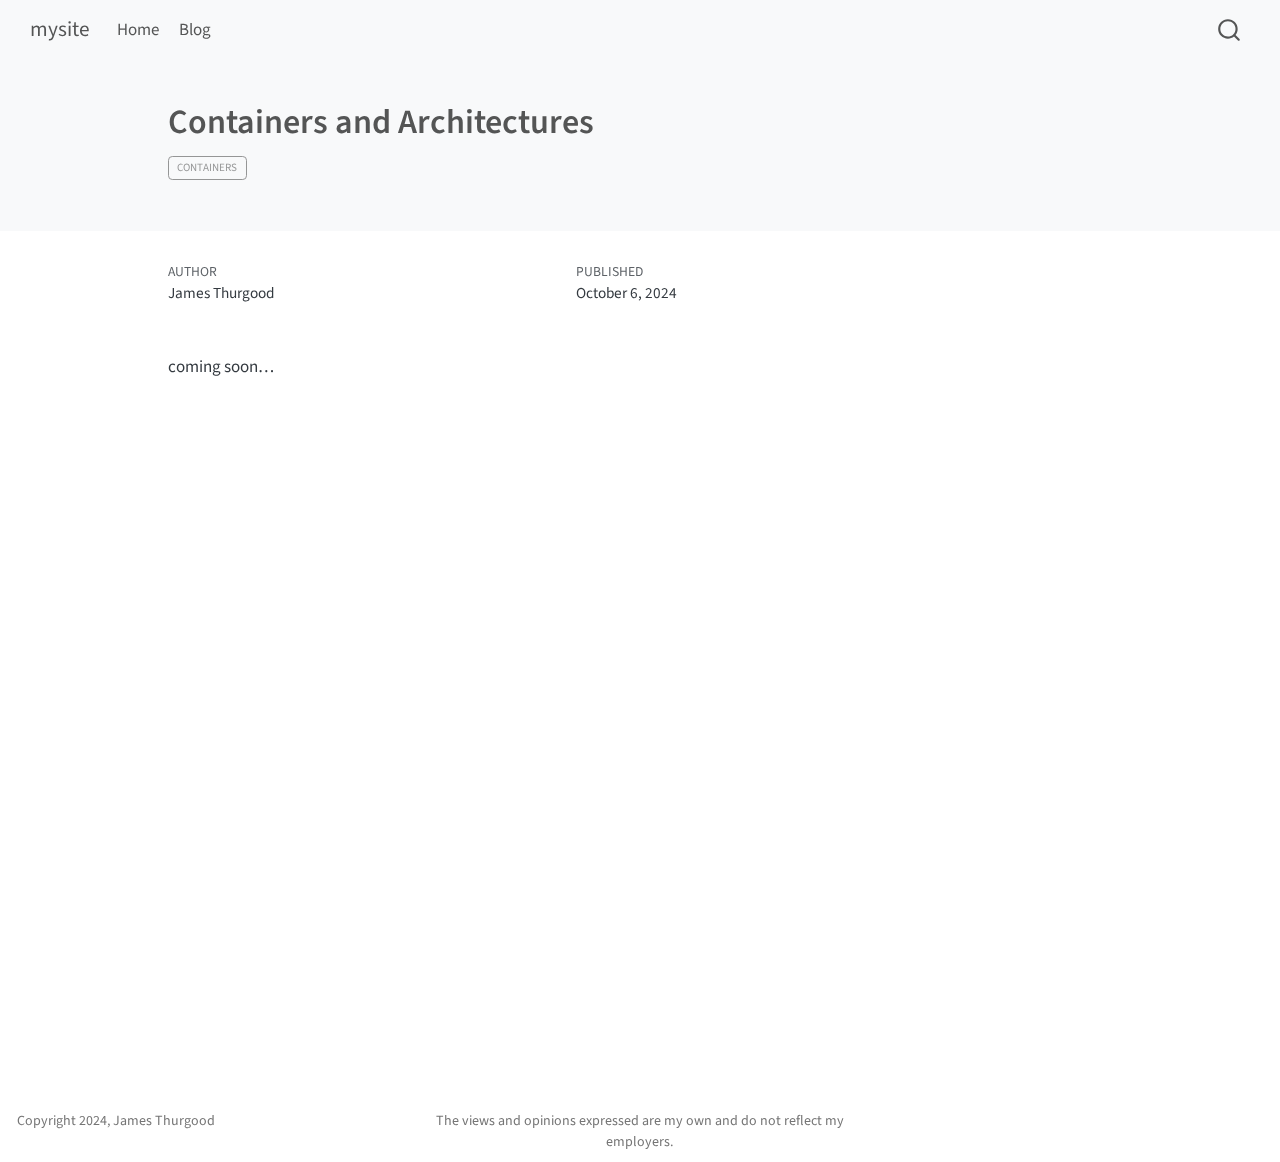
==== blog/posts/containers_and_architectures/index.html @ 8e140ffe "Built site for gh-pages" ====
<!DOCTYPE html>
<html xmlns="http://www.w3.org/1999/xhtml" lang="en" xml:lang="en"><head>

<meta charset="utf-8">
<meta name="generator" content="quarto-1.5.57">

<meta name="viewport" content="width=device-width, initial-scale=1.0, user-scalable=yes">

<meta name="author" content="James Thurgood">
<meta name="dcterms.date" content="2024-10-06">

<title>Containers and Architectures – mysite</title>
<style>
code{white-space: pre-wrap;}
span.smallcaps{font-variant: small-caps;}
div.columns{display: flex; gap: min(4vw, 1.5em);}
div.column{flex: auto; overflow-x: auto;}
div.hanging-indent{margin-left: 1.5em; text-indent: -1.5em;}
ul.task-list{list-style: none;}
ul.task-list li input[type="checkbox"] {
  width: 0.8em;
  margin: 0 0.8em 0.2em -1em; /* quarto-specific, see https://github.com/quarto-dev/quarto-cli/issues/4556 */ 
  vertical-align: middle;
}
</style>


<script src="../../../site_libs/quarto-nav/quarto-nav.js"></script>
<script src="../../../site_libs/quarto-nav/headroom.min.js"></script>
<script src="../../../site_libs/clipboard/clipboard.min.js"></script>
<script src="../../../site_libs/quarto-search/autocomplete.umd.js"></script>
<script src="../../../site_libs/quarto-search/fuse.min.js"></script>
<script src="../../../site_libs/quarto-search/quarto-search.js"></script>
<meta name="quarto:offset" content="../../../">
<script src="../../../site_libs/quarto-html/quarto.js"></script>
<script src="../../../site_libs/quarto-html/popper.min.js"></script>
<script src="../../../site_libs/quarto-html/tippy.umd.min.js"></script>
<script src="../../../site_libs/quarto-html/anchor.min.js"></script>
<link href="../../../site_libs/quarto-html/tippy.css" rel="stylesheet">
<link href="../../../site_libs/quarto-html/quarto-syntax-highlighting.css" rel="stylesheet" id="quarto-text-highlighting-styles">
<script src="../../../site_libs/bootstrap/bootstrap.min.js"></script>
<link href="../../../site_libs/bootstrap/bootstrap-icons.css" rel="stylesheet">
<link href="../../../site_libs/bootstrap/bootstrap.min.css" rel="stylesheet" id="quarto-bootstrap" data-mode="light">
<script id="quarto-search-options" type="application/json">{
  "location": "navbar",
  "copy-button": false,
  "collapse-after": 3,
  "panel-placement": "end",
  "type": "overlay",
  "limit": 50,
  "keyboard-shortcut": [
    "f",
    "/",
    "s"
  ],
  "show-item-context": false,
  "language": {
    "search-no-results-text": "No results",
    "search-matching-documents-text": "matching documents",
    "search-copy-link-title": "Copy link to search",
    "search-hide-matches-text": "Hide additional matches",
    "search-more-match-text": "more match in this document",
    "search-more-matches-text": "more matches in this document",
    "search-clear-button-title": "Clear",
    "search-text-placeholder": "",
    "search-detached-cancel-button-title": "Cancel",
    "search-submit-button-title": "Submit",
    "search-label": "Search"
  }
}</script>


<link rel="stylesheet" href="../../../styles.css">
</head>

<body class="nav-fixed">

<div id="quarto-search-results"></div>
  <header id="quarto-header" class="headroom fixed-top quarto-banner">
    <nav class="navbar navbar-expand-lg " data-bs-theme="dark">
      <div class="navbar-container container-fluid">
      <div class="navbar-brand-container mx-auto">
    <a class="navbar-brand" href="../../../index.html">
    <span class="navbar-title">mysite</span>
    </a>
  </div>
            <div id="quarto-search" class="" title="Search"></div>
          <button class="navbar-toggler" type="button" data-bs-toggle="collapse" data-bs-target="#navbarCollapse" aria-controls="navbarCollapse" role="menu" aria-expanded="false" aria-label="Toggle navigation" onclick="if (window.quartoToggleHeadroom) { window.quartoToggleHeadroom(); }">
  <span class="navbar-toggler-icon"></span>
</button>
          <div class="collapse navbar-collapse" id="navbarCollapse">
            <ul class="navbar-nav navbar-nav-scroll me-auto">
  <li class="nav-item">
    <a class="nav-link" href="../../../index.html"> 
<span class="menu-text">Home</span></a>
  </li>  
  <li class="nav-item">
    <a class="nav-link" href="../../../blog/blog.html"> 
<span class="menu-text">Blog</span></a>
  </li>  
</ul>
          </div> <!-- /navcollapse -->
            <div class="quarto-navbar-tools">
</div>
      </div> <!-- /container-fluid -->
    </nav>
</header>
<!-- content -->
<header id="title-block-header" class="quarto-title-block default page-columns page-full">
  <div class="quarto-title-banner page-columns page-full">
    <div class="quarto-title column-body">
      <h1 class="title">Containers and Architectures</h1>
                                <div class="quarto-categories">
                <div class="quarto-category">containers</div>
              </div>
                  </div>
  </div>
    
  
  <div class="quarto-title-meta">

      <div>
      <div class="quarto-title-meta-heading">Author</div>
      <div class="quarto-title-meta-contents">
               <p>James Thurgood </p>
            </div>
    </div>
      
      <div>
      <div class="quarto-title-meta-heading">Published</div>
      <div class="quarto-title-meta-contents">
        <p class="date">October 6, 2024</p>
      </div>
    </div>
    
      
    </div>
    
  
  </header><div id="quarto-content" class="quarto-container page-columns page-rows-contents page-layout-article page-navbar">
<!-- sidebar -->
<!-- margin-sidebar -->
    <div id="quarto-margin-sidebar" class="sidebar margin-sidebar zindex-bottom">
        
    </div>
<!-- main -->
<main class="content quarto-banner-title-block" id="quarto-document-content">





<p>coming soon…</p>



</main> <!-- /main -->
<script id="quarto-html-after-body" type="application/javascript">
window.document.addEventListener("DOMContentLoaded", function (event) {
  const toggleBodyColorMode = (bsSheetEl) => {
    const mode = bsSheetEl.getAttribute("data-mode");
    const bodyEl = window.document.querySelector("body");
    if (mode === "dark") {
      bodyEl.classList.add("quarto-dark");
      bodyEl.classList.remove("quarto-light");
    } else {
      bodyEl.classList.add("quarto-light");
      bodyEl.classList.remove("quarto-dark");
    }
  }
  const toggleBodyColorPrimary = () => {
    const bsSheetEl = window.document.querySelector("link#quarto-bootstrap");
    if (bsSheetEl) {
      toggleBodyColorMode(bsSheetEl);
    }
  }
  toggleBodyColorPrimary();  
  const icon = "";
  const anchorJS = new window.AnchorJS();
  anchorJS.options = {
    placement: 'right',
    icon: icon
  };
  anchorJS.add('.anchored');
  const isCodeAnnotation = (el) => {
    for (const clz of el.classList) {
      if (clz.startsWith('code-annotation-')) {                     
        return true;
      }
    }
    return false;
  }
  const onCopySuccess = function(e) {
    // button target
    const button = e.trigger;
    // don't keep focus
    button.blur();
    // flash "checked"
    button.classList.add('code-copy-button-checked');
    var currentTitle = button.getAttribute("title");
    button.setAttribute("title", "Copied!");
    let tooltip;
    if (window.bootstrap) {
      button.setAttribute("data-bs-toggle", "tooltip");
      button.setAttribute("data-bs-placement", "left");
      button.setAttribute("data-bs-title", "Copied!");
      tooltip = new bootstrap.Tooltip(button, 
        { trigger: "manual", 
          customClass: "code-copy-button-tooltip",
          offset: [0, -8]});
      tooltip.show();    
    }
    setTimeout(function() {
      if (tooltip) {
        tooltip.hide();
        button.removeAttribute("data-bs-title");
        button.removeAttribute("data-bs-toggle");
        button.removeAttribute("data-bs-placement");
      }
      button.setAttribute("title", currentTitle);
      button.classList.remove('code-copy-button-checked');
    }, 1000);
    // clear code selection
    e.clearSelection();
  }
  const getTextToCopy = function(trigger) {
      const codeEl = trigger.previousElementSibling.cloneNode(true);
      for (const childEl of codeEl.children) {
        if (isCodeAnnotation(childEl)) {
          childEl.remove();
        }
      }
      return codeEl.innerText;
  }
  const clipboard = new window.ClipboardJS('.code-copy-button:not([data-in-quarto-modal])', {
    text: getTextToCopy
  });
  clipboard.on('success', onCopySuccess);
  if (window.document.getElementById('quarto-embedded-source-code-modal')) {
    // For code content inside modals, clipBoardJS needs to be initialized with a container option
    // TODO: Check when it could be a function (https://github.com/zenorocha/clipboard.js/issues/860)
    const clipboardModal = new window.ClipboardJS('.code-copy-button[data-in-quarto-modal]', {
      text: getTextToCopy,
      container: window.document.getElementById('quarto-embedded-source-code-modal')
    });
    clipboardModal.on('success', onCopySuccess);
  }
    var localhostRegex = new RegExp(/^(?:http|https):\/\/localhost\:?[0-9]*\//);
    var mailtoRegex = new RegExp(/^mailto:/);
      var filterRegex = new RegExp("https:\/\/jamesthurgood34\.github\.io\/mysite\/");
    var isInternal = (href) => {
        return filterRegex.test(href) || localhostRegex.test(href) || mailtoRegex.test(href);
    }
    // Inspect non-navigation links and adorn them if external
 	var links = window.document.querySelectorAll('a[href]:not(.nav-link):not(.navbar-brand):not(.toc-action):not(.sidebar-link):not(.sidebar-item-toggle):not(.pagination-link):not(.no-external):not([aria-hidden]):not(.dropdown-item):not(.quarto-navigation-tool):not(.about-link)');
    for (var i=0; i<links.length; i++) {
      const link = links[i];
      if (!isInternal(link.href)) {
        // undo the damage that might have been done by quarto-nav.js in the case of
        // links that we want to consider external
        if (link.dataset.originalHref !== undefined) {
          link.href = link.dataset.originalHref;
        }
      }
    }
  function tippyHover(el, contentFn, onTriggerFn, onUntriggerFn) {
    const config = {
      allowHTML: true,
      maxWidth: 500,
      delay: 100,
      arrow: false,
      appendTo: function(el) {
          return el.parentElement;
      },
      interactive: true,
      interactiveBorder: 10,
      theme: 'quarto',
      placement: 'bottom-start',
    };
    if (contentFn) {
      config.content = contentFn;
    }
    if (onTriggerFn) {
      config.onTrigger = onTriggerFn;
    }
    if (onUntriggerFn) {
      config.onUntrigger = onUntriggerFn;
    }
    window.tippy(el, config); 
  }
  const noterefs = window.document.querySelectorAll('a[role="doc-noteref"]');
  for (var i=0; i<noterefs.length; i++) {
    const ref = noterefs[i];
    tippyHover(ref, function() {
      // use id or data attribute instead here
      let href = ref.getAttribute('data-footnote-href') || ref.getAttribute('href');
      try { href = new URL(href).hash; } catch {}
      const id = href.replace(/^#\/?/, "");
      const note = window.document.getElementById(id);
      if (note) {
        return note.innerHTML;
      } else {
        return "";
      }
    });
  }
  const xrefs = window.document.querySelectorAll('a.quarto-xref');
  const processXRef = (id, note) => {
    // Strip column container classes
    const stripColumnClz = (el) => {
      el.classList.remove("page-full", "page-columns");
      if (el.children) {
        for (const child of el.children) {
          stripColumnClz(child);
        }
      }
    }
    stripColumnClz(note)
    if (id === null || id.startsWith('sec-')) {
      // Special case sections, only their first couple elements
      const container = document.createElement("div");
      if (note.children && note.children.length > 2) {
        container.appendChild(note.children[0].cloneNode(true));
        for (let i = 1; i < note.children.length; i++) {
          const child = note.children[i];
          if (child.tagName === "P" && child.innerText === "") {
            continue;
          } else {
            container.appendChild(child.cloneNode(true));
            break;
          }
        }
        if (window.Quarto?.typesetMath) {
          window.Quarto.typesetMath(container);
        }
        return container.innerHTML
      } else {
        if (window.Quarto?.typesetMath) {
          window.Quarto.typesetMath(note);
        }
        return note.innerHTML;
      }
    } else {
      // Remove any anchor links if they are present
      const anchorLink = note.querySelector('a.anchorjs-link');
      if (anchorLink) {
        anchorLink.remove();
      }
      if (window.Quarto?.typesetMath) {
        window.Quarto.typesetMath(note);
      }
      // TODO in 1.5, we should make sure this works without a callout special case
      if (note.classList.contains("callout")) {
        return note.outerHTML;
      } else {
        return note.innerHTML;
      }
    }
  }
  for (var i=0; i<xrefs.length; i++) {
    const xref = xrefs[i];
    tippyHover(xref, undefined, function(instance) {
      instance.disable();
      let url = xref.getAttribute('href');
      let hash = undefined; 
      if (url.startsWith('#')) {
        hash = url;
      } else {
        try { hash = new URL(url).hash; } catch {}
      }
      if (hash) {
        const id = hash.replace(/^#\/?/, "");
        const note = window.document.getElementById(id);
        if (note !== null) {
          try {
            const html = processXRef(id, note.cloneNode(true));
            instance.setContent(html);
          } finally {
            instance.enable();
            instance.show();
          }
        } else {
          // See if we can fetch this
          fetch(url.split('#')[0])
          .then(res => res.text())
          .then(html => {
            const parser = new DOMParser();
            const htmlDoc = parser.parseFromString(html, "text/html");
            const note = htmlDoc.getElementById(id);
            if (note !== null) {
              const html = processXRef(id, note);
              instance.setContent(html);
            } 
          }).finally(() => {
            instance.enable();
            instance.show();
          });
        }
      } else {
        // See if we can fetch a full url (with no hash to target)
        // This is a special case and we should probably do some content thinning / targeting
        fetch(url)
        .then(res => res.text())
        .then(html => {
          const parser = new DOMParser();
          const htmlDoc = parser.parseFromString(html, "text/html");
          const note = htmlDoc.querySelector('main.content');
          if (note !== null) {
            // This should only happen for chapter cross references
            // (since there is no id in the URL)
            // remove the first header
            if (note.children.length > 0 && note.children[0].tagName === "HEADER") {
              note.children[0].remove();
            }
            const html = processXRef(null, note);
            instance.setContent(html);
          } 
        }).finally(() => {
          instance.enable();
          instance.show();
        });
      }
    }, function(instance) {
    });
  }
      let selectedAnnoteEl;
      const selectorForAnnotation = ( cell, annotation) => {
        let cellAttr = 'data-code-cell="' + cell + '"';
        let lineAttr = 'data-code-annotation="' +  annotation + '"';
        const selector = 'span[' + cellAttr + '][' + lineAttr + ']';
        return selector;
      }
      const selectCodeLines = (annoteEl) => {
        const doc = window.document;
        const targetCell = annoteEl.getAttribute("data-target-cell");
        const targetAnnotation = annoteEl.getAttribute("data-target-annotation");
        const annoteSpan = window.document.querySelector(selectorForAnnotation(targetCell, targetAnnotation));
        const lines = annoteSpan.getAttribute("data-code-lines").split(",");
        const lineIds = lines.map((line) => {
          return targetCell + "-" + line;
        })
        let top = null;
        let height = null;
        let parent = null;
        if (lineIds.length > 0) {
            //compute the position of the single el (top and bottom and make a div)
            const el = window.document.getElementById(lineIds[0]);
            top = el.offsetTop;
            height = el.offsetHeight;
            parent = el.parentElement.parentElement;
          if (lineIds.length > 1) {
            const lastEl = window.document.getElementById(lineIds[lineIds.length - 1]);
            const bottom = lastEl.offsetTop + lastEl.offsetHeight;
            height = bottom - top;
          }
          if (top !== null && height !== null && parent !== null) {
            // cook up a div (if necessary) and position it 
            let div = window.document.getElementById("code-annotation-line-highlight");
            if (div === null) {
              div = window.document.createElement("div");
              div.setAttribute("id", "code-annotation-line-highlight");
              div.style.position = 'absolute';
              parent.appendChild(div);
            }
            div.style.top = top - 2 + "px";
            div.style.height = height + 4 + "px";
            div.style.left = 0;
            let gutterDiv = window.document.getElementById("code-annotation-line-highlight-gutter");
            if (gutterDiv === null) {
              gutterDiv = window.document.createElement("div");
              gutterDiv.setAttribute("id", "code-annotation-line-highlight-gutter");
              gutterDiv.style.position = 'absolute';
              const codeCell = window.document.getElementById(targetCell);
              const gutter = codeCell.querySelector('.code-annotation-gutter');
              gutter.appendChild(gutterDiv);
            }
            gutterDiv.style.top = top - 2 + "px";
            gutterDiv.style.height = height + 4 + "px";
          }
          selectedAnnoteEl = annoteEl;
        }
      };
      const unselectCodeLines = () => {
        const elementsIds = ["code-annotation-line-highlight", "code-annotation-line-highlight-gutter"];
        elementsIds.forEach((elId) => {
          const div = window.document.getElementById(elId);
          if (div) {
            div.remove();
          }
        });
        selectedAnnoteEl = undefined;
      };
        // Handle positioning of the toggle
    window.addEventListener(
      "resize",
      throttle(() => {
        elRect = undefined;
        if (selectedAnnoteEl) {
          selectCodeLines(selectedAnnoteEl);
        }
      }, 10)
    );
    function throttle(fn, ms) {
    let throttle = false;
    let timer;
      return (...args) => {
        if(!throttle) { // first call gets through
            fn.apply(this, args);
            throttle = true;
        } else { // all the others get throttled
            if(timer) clearTimeout(timer); // cancel #2
            timer = setTimeout(() => {
              fn.apply(this, args);
              timer = throttle = false;
            }, ms);
        }
      };
    }
      // Attach click handler to the DT
      const annoteDls = window.document.querySelectorAll('dt[data-target-cell]');
      for (const annoteDlNode of annoteDls) {
        annoteDlNode.addEventListener('click', (event) => {
          const clickedEl = event.target;
          if (clickedEl !== selectedAnnoteEl) {
            unselectCodeLines();
            const activeEl = window.document.querySelector('dt[data-target-cell].code-annotation-active');
            if (activeEl) {
              activeEl.classList.remove('code-annotation-active');
            }
            selectCodeLines(clickedEl);
            clickedEl.classList.add('code-annotation-active');
          } else {
            // Unselect the line
            unselectCodeLines();
            clickedEl.classList.remove('code-annotation-active');
          }
        });
      }
  const findCites = (el) => {
    const parentEl = el.parentElement;
    if (parentEl) {
      const cites = parentEl.dataset.cites;
      if (cites) {
        return {
          el,
          cites: cites.split(' ')
        };
      } else {
        return findCites(el.parentElement)
      }
    } else {
      return undefined;
    }
  };
  var bibliorefs = window.document.querySelectorAll('a[role="doc-biblioref"]');
  for (var i=0; i<bibliorefs.length; i++) {
    const ref = bibliorefs[i];
    const citeInfo = findCites(ref);
    if (citeInfo) {
      tippyHover(citeInfo.el, function() {
        var popup = window.document.createElement('div');
        citeInfo.cites.forEach(function(cite) {
          var citeDiv = window.document.createElement('div');
          citeDiv.classList.add('hanging-indent');
          citeDiv.classList.add('csl-entry');
          var biblioDiv = window.document.getElementById('ref-' + cite);
          if (biblioDiv) {
            citeDiv.innerHTML = biblioDiv.innerHTML;
          }
          popup.appendChild(citeDiv);
        });
        return popup.innerHTML;
      });
    }
  }
});
</script>
</div> <!-- /content -->
<footer class="footer">
  <div class="nav-footer">
    <div class="nav-footer-left">
<p>Copyright 2024, James Thurgood</p>
</div>   
    <div class="nav-footer-center">
<p>The views and opinions expressed are my own and do not reflect my employers.</p>
</div>
    <div class="nav-footer-right">
      &nbsp;
    </div>
  </div>
</footer>




</body></html>
---- site_libs/quarto-html/tippy.css ----
.tippy-box[data-animation=fade][data-state=hidden]{opacity:0}[data-tippy-root]{max-width:calc(100vw - 10px)}.tippy-box{position:relative;background-color:#333;color:#fff;border-radius:4px;font-size:14px;line-height:1.4;white-space:normal;outline:0;transition-property:transform,visibility,opacity}.tippy-box[data-placement^=top]>.tippy-arrow{bottom:0}.tippy-box[data-placement^=top]>.tippy-arrow:before{bottom:-7px;left:0;border-width:8px 8px 0;border-top-color:initial;transform-origin:center top}.tippy-box[data-placement^=bottom]>.tippy-arrow{top:0}.tippy-box[data-placement^=bottom]>.tippy-arrow:before{top:-7px;left:0;border-width:0 8px 8px;border-bottom-color:initial;transform-origin:center bottom}.tippy-box[data-placement^=left]>.tippy-arrow{right:0}.tippy-box[data-placement^=left]>.tippy-arrow:before{border-width:8px 0 8px 8px;border-left-color:initial;right:-7px;transform-origin:center left}.tippy-box[data-placement^=right]>.tippy-arrow{left:0}.tippy-box[data-placement^=right]>.tippy-arrow:before{left:-7px;border-width:8px 8px 8px 0;border-right-color:initial;transform-origin:center right}.tippy-box[data-inertia][data-state=visible]{transition-timing-function:cubic-bezier(.54,1.5,.38,1.11)}.tippy-arrow{width:16px;height:16px;color:#333}.tippy-arrow:before{content:"";position:absolute;border-color:transparent;border-style:solid}.tippy-content{position:relative;padding:5px 9px;z-index:1}
---- site_libs/quarto-html/quarto-syntax-highlighting.css ----
/* quarto syntax highlight colors */
:root {
  --quarto-hl-ot-color: #003B4F;
  --quarto-hl-at-color: #657422;
  --quarto-hl-ss-color: #20794D;
  --quarto-hl-an-color: #5E5E5E;
  --quarto-hl-fu-color: #4758AB;
  --quarto-hl-st-color: #20794D;
  --quarto-hl-cf-color: #003B4F;
  --quarto-hl-op-color: #5E5E5E;
  --quarto-hl-er-color: #AD0000;
  --quarto-hl-bn-color: #AD0000;
  --quarto-hl-al-color: #AD0000;
  --quarto-hl-va-color: #111111;
  --quarto-hl-bu-color: inherit;
  --quarto-hl-ex-color: inherit;
  --quarto-hl-pp-color: #AD0000;
  --quarto-hl-in-color: #5E5E5E;
  --quarto-hl-vs-color: #20794D;
  --quarto-hl-wa-color: #5E5E5E;
  --quarto-hl-do-color: #5E5E5E;
  --quarto-hl-im-color: #00769E;
  --quarto-hl-ch-color: #20794D;
  --quarto-hl-dt-color: #AD0000;
  --quarto-hl-fl-color: #AD0000;
  --quarto-hl-co-color: #5E5E5E;
  --quarto-hl-cv-color: #5E5E5E;
  --quarto-hl-cn-color: #8f5902;
  --quarto-hl-sc-color: #5E5E5E;
  --quarto-hl-dv-color: #AD0000;
  --quarto-hl-kw-color: #003B4F;
}

/* other quarto variables */
:root {
  --quarto-font-monospace: SFMono-Regular, Menlo, Monaco, Consolas, "Liberation Mono", "Courier New", monospace;
}

pre > code.sourceCode > span {
  color: #003B4F;
}

code span {
  color: #003B4F;
}

code.sourceCode > span {
  color: #003B4F;
}

div.sourceCode,
div.sourceCode pre.sourceCode {
  color: #003B4F;
}

code span.ot {
  color: #003B4F;
  font-style: inherit;
}

code span.at {
  color: #657422;
  font-style: inherit;
}

code span.ss {
  color: #20794D;
  font-style: inherit;
}

code span.an {
  color: #5E5E5E;
  font-style: inherit;
}

code span.fu {
  color: #4758AB;
  font-style: inherit;
}

code span.st {
  color: #20794D;
  font-style: inherit;
}

code span.cf {
  color: #003B4F;
  font-weight: bold;
  font-style: inherit;
}

code span.op {
  color: #5E5E5E;
  font-style: inherit;
}

code span.er {
  color: #AD0000;
  font-style: inherit;
}

code span.bn {
  color: #AD0000;
  font-style: inherit;
}

code span.al {
  color: #AD0000;
  font-style: inherit;
}

code span.va {
  color: #111111;
  font-style: inherit;
}

code span.bu {
  font-style: inherit;
}

code span.ex {
  font-style: inherit;
}

code span.pp {
  color: #AD0000;
  font-style: inherit;
}

code span.in {
  color: #5E5E5E;
  font-style: inherit;
}

code span.vs {
  color: #20794D;
  font-style: inherit;
}

code span.wa {
  color: #5E5E5E;
  font-style: italic;
}

code span.do {
  color: #5E5E5E;
  font-style: italic;
}

code span.im {
  color: #00769E;
  font-style: inherit;
}

code span.ch {
  color: #20794D;
  font-style: inherit;
}

code span.dt {
  color: #AD0000;
  font-style: inherit;
}

code span.fl {
  color: #AD0000;
  font-style: inherit;
}

code span.co {
  color: #5E5E5E;
  font-style: inherit;
}

code span.cv {
  color: #5E5E5E;
  font-style: italic;
}

code span.cn {
  color: #8f5902;
  font-style: inherit;
}

code span.sc {
  color: #5E5E5E;
  font-style: inherit;
}

code span.dv {
  color: #AD0000;
  font-style: inherit;
}

code span.kw {
  color: #003B4F;
  font-weight: bold;
  font-style: inherit;
}

.prevent-inlining {
  content: "</";
}

/*# sourceMappingURL=debc5d5d77c3f9108843748ff7464032.css.map */
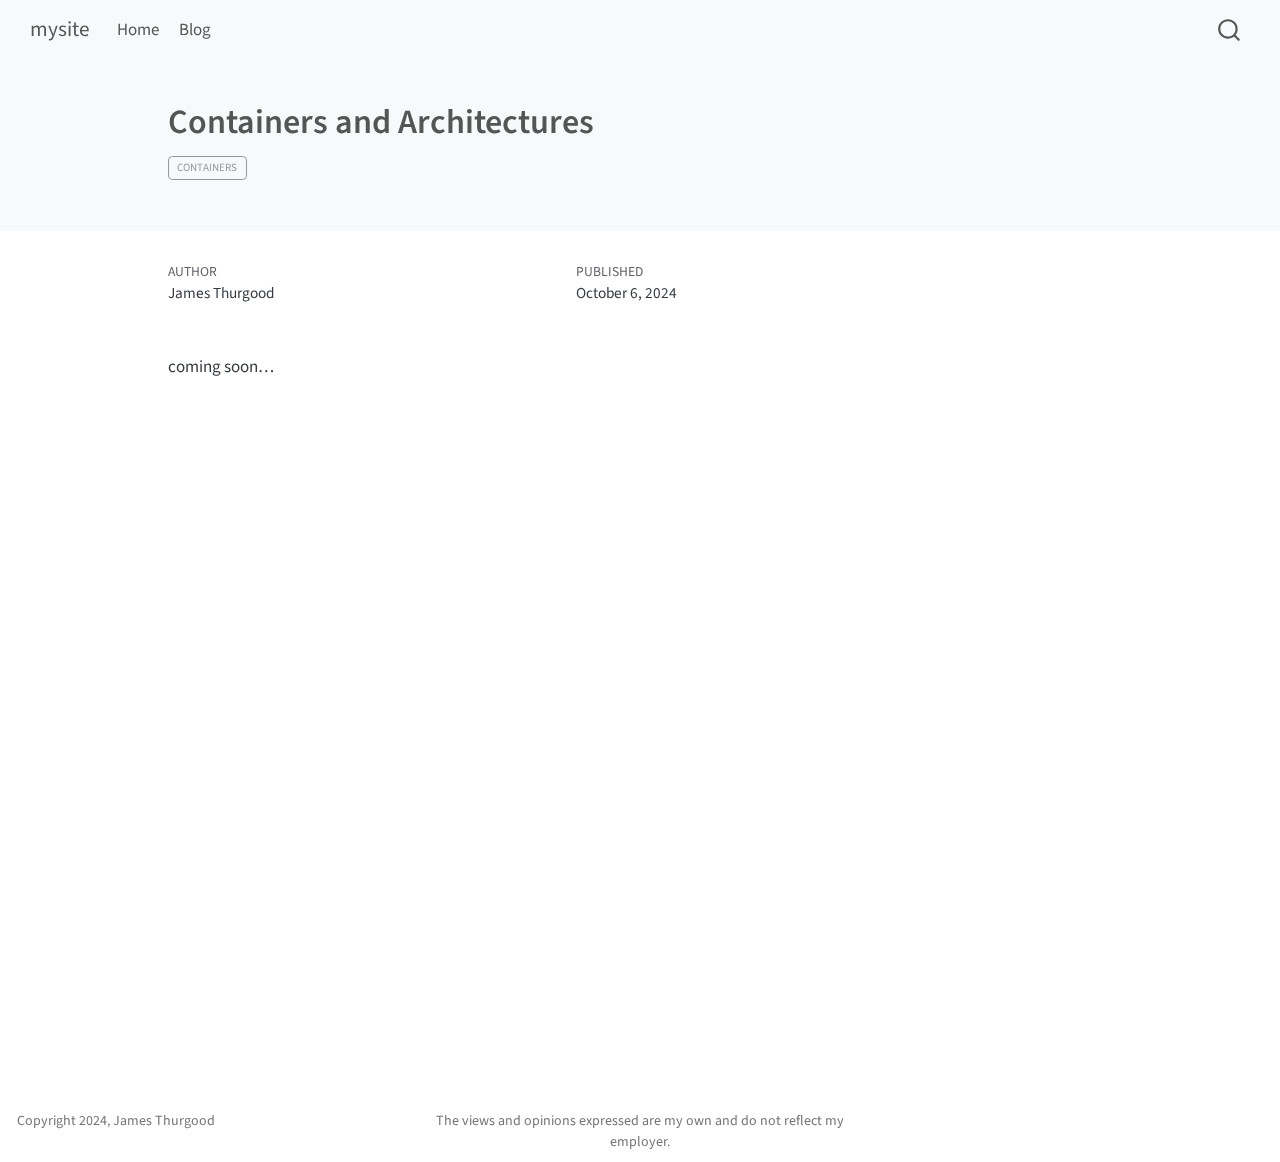
==== commit bda37029: "Built site for gh-pages" ====
--- a/blog/posts/containers_and_architectures/index.html
+++ b/blog/posts/containers_and_architectures/index.html
@@ -91,7 +91,7 @@
           <div class="collapse navbar-collapse" id="navbarCollapse">
             <ul class="navbar-nav navbar-nav-scroll me-auto">
   <li class="nav-item">
-    <a class="nav-link" href="../../../index.html"> 
+    <a class="nav-link" href="../../../home/index.html"> 
 <span class="menu-text">Home</span></a>
   </li>  
   <li class="nav-item">
@@ -582,7 +582,7 @@
 <p>Copyright 2024, James Thurgood</p>
 </div>   
     <div class="nav-footer-center">
-<p>The views and opinions expressed are my own and do not reflect my employers.</p>
+<p>The views and opinions expressed are my own and do not reflect my employer.</p>
 </div>
     <div class="nav-footer-right">
       &nbsp;
